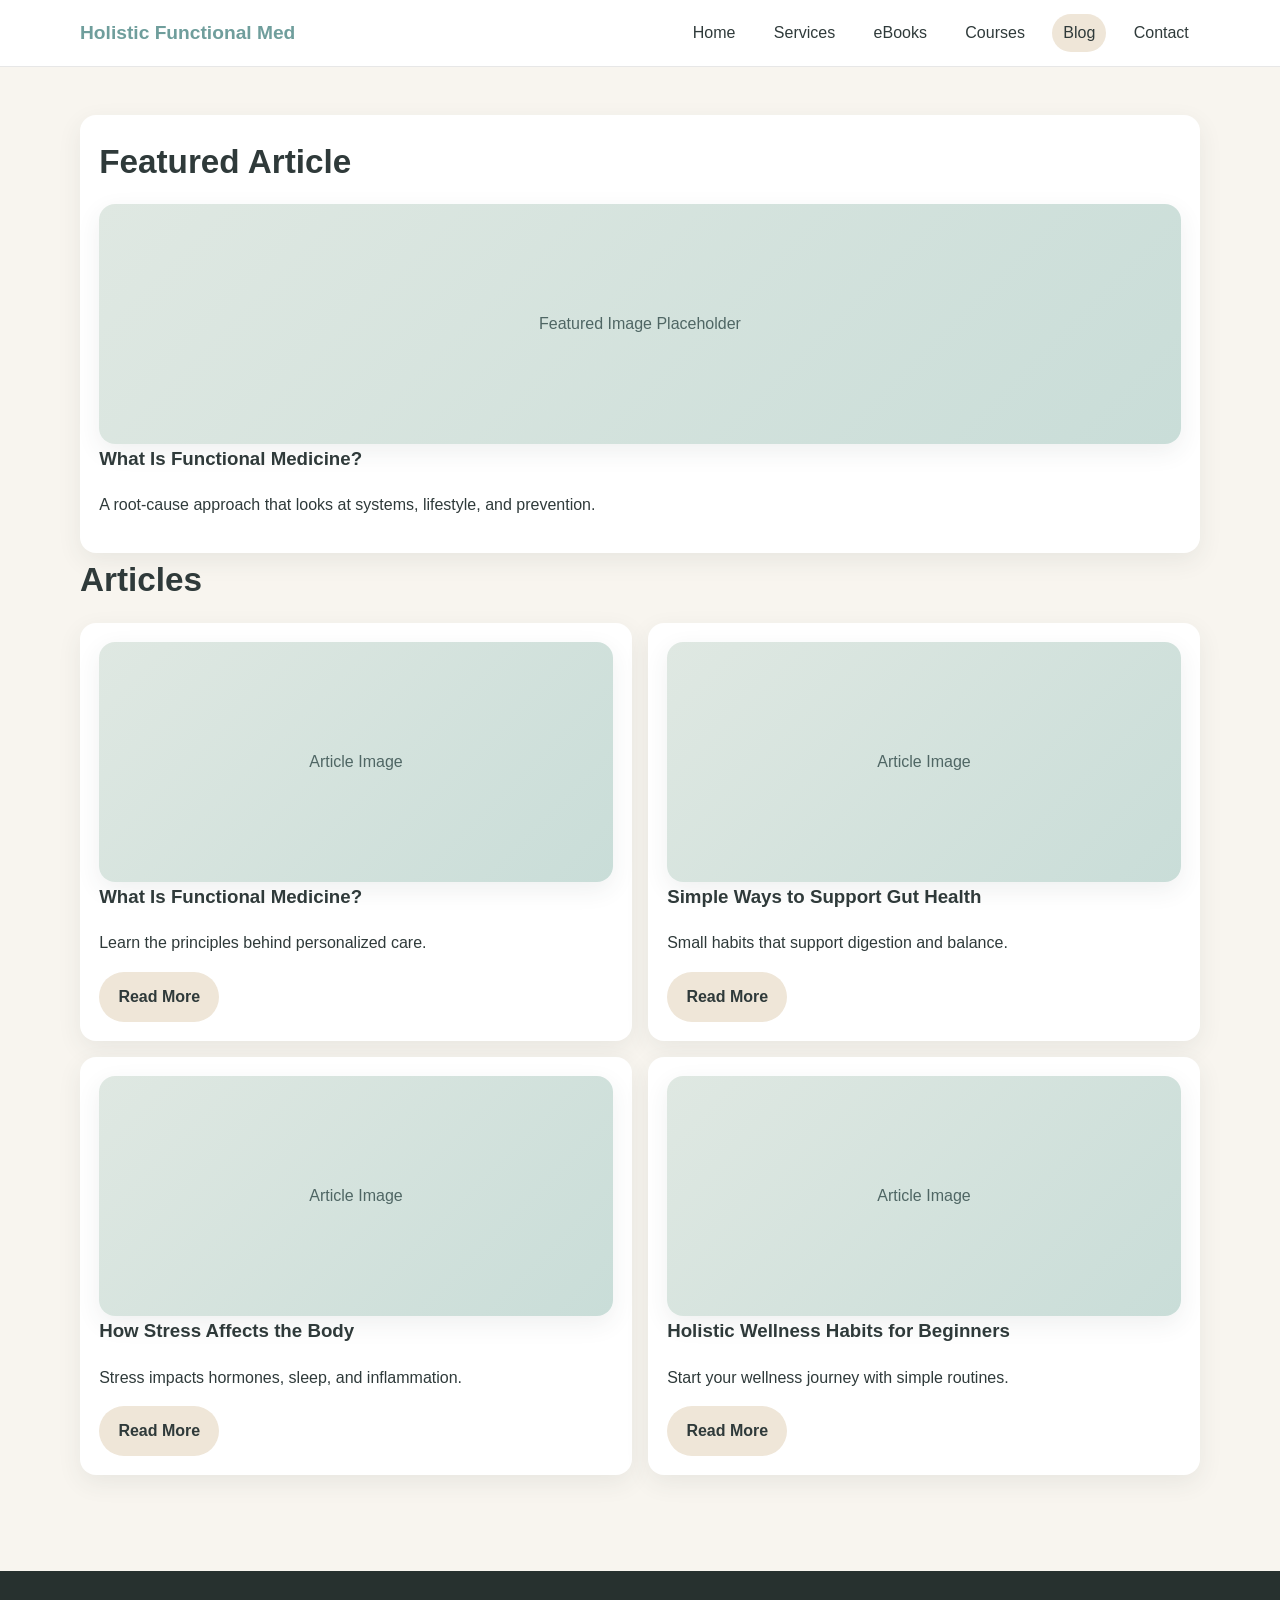
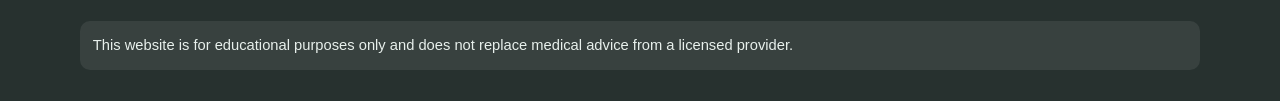
==== blog.html @ a1edeaaf "Build responsive wellness site with PHP auth, tracking, and database scaffolding" ====
<!doctype html><html lang='en'><head><meta charset='UTF-8'><meta name='viewport' content='width=device-width, initial-scale=1.0'><title>Blog | Holistic Functional Med</title><link rel='stylesheet' href='styles.css'></head><body><header class='site-header'><div class='container header-inner'><a class='brand' href='index.html'>Holistic Functional Med</a><button class='nav-toggle'>☰</button><nav class='nav-menu'><a href='index.html'>Home</a><a href='services.html'>Services</a><a href='ebooks.html'>eBooks</a><a href='courses.html'>Courses</a><a class='active' href='blog.html'>Blog</a><a href='services.html#contact'>Contact</a></nav></div></header><main class='section'><div class='container'><section class='card'><h2>Featured Article</h2><div class='placeholder'><!-- Add featured blog image --><p>Featured Image Placeholder</p></div><h3>What Is Functional Medicine?</h3><p>A root-cause approach that looks at systems, lifestyle, and prevention.</p></section><h2>Articles</h2><div class='grid grid-2'><article class='card'><div class='placeholder'><p>Article Image</p></div><h3>What Is Functional Medicine?</h3><p>Learn the principles behind personalized care.</p><a class='btn btn-secondary' href='#'>Read More</a></article><article class='card'><div class='placeholder'><p>Article Image</p></div><h3>Simple Ways to Support Gut Health</h3><p>Small habits that support digestion and balance.</p><a class='btn btn-secondary' href='#'>Read More</a></article><article class='card'><div class='placeholder'><p>Article Image</p></div><h3>How Stress Affects the Body</h3><p>Stress impacts hormones, sleep, and inflammation.</p><a class='btn btn-secondary' href='#'>Read More</a></article><article class='card'><div class='placeholder'><p>Article Image</p></div><h3>Holistic Wellness Habits for Beginners</h3><p>Start your wellness journey with simple routines.</p><a class='btn btn-secondary' href='#'>Read More</a></article></div></div></main><footer class='site-footer'><div class='container'><p class='disclaimer'>This website is for educational purposes only and does not replace medical advice from a licensed provider.</p></div></footer><script src='script.js'></script></body></html>
---- styles.css ----
:root {
  --sage: #9db5a3;
  --cream: #f8f5ef;
  --beige: #efe6d8;
  --teal: #6f9e9c;
  --charcoal: #2f3a3a;
  --white: #ffffff;
  --shadow: 0 8px 24px rgba(47, 58, 58, 0.08);
  --radius: 16px;
}

* { box-sizing: border-box; }
body {
  margin: 0;
  font-family: "Segoe UI", Tahoma, Geneva, Verdana, sans-serif;
  background: var(--cream);
  color: var(--charcoal);
  line-height: 1.6;
}
img { max-width: 100%; display: block; }
a { color: inherit; text-decoration: none; }
.container { width: min(1120px, 92%); margin: 0 auto; }

.site-header {
  background: var(--white);
  border-bottom: 1px solid #e7e7e7;
  position: sticky;
  top: 0;
  z-index: 1000;
}
.header-inner { display: flex; align-items: center; justify-content: space-between; padding: 14px 0; }
.brand { font-weight: 700; color: var(--teal); font-size: 1.2rem; }
.nav-toggle { display: none; background: transparent; border: 0; font-size: 1.6rem; }
.nav-menu { display: flex; gap: 1rem; align-items: center; }
.nav-menu a { padding: .4rem .7rem; border-radius: 999px; }
.nav-menu a:hover, .nav-menu a.active { background: var(--beige); }

.hero { padding: 4.5rem 0 3rem; }
.hero-grid { display: grid; grid-template-columns: 1.2fr 1fr; gap: 2rem; align-items: center; }
.hero h1 { font-size: clamp(1.9rem, 3vw, 3rem); line-height: 1.15; margin-bottom: 1rem; }
.hero p { margin-bottom: 1.2rem; }
.btns { display: flex; flex-wrap: wrap; gap: .8rem; }
.btn {
  border: 0;
  border-radius: 999px;
  padding: .75rem 1.2rem;
  font-weight: 600;
  cursor: pointer;
  display: inline-block;
}
.btn-primary { background: var(--teal); color: var(--white); }
.btn-secondary { background: var(--beige); }

.placeholder {
  min-height: 240px;
  border-radius: var(--radius);
  background: linear-gradient(135deg, #dfe8e2, #c9ddd8);
  box-shadow: var(--shadow);
  display: grid;
  place-items: center;
  color: #4f6664;
  text-align: center;
  padding: 1rem;
}

.section { padding: 3rem 0; }
.section h2 { margin-top: 0; margin-bottom: 1rem; font-size: clamp(1.5rem, 2.6vw, 2.2rem); }
.section-alt { background: var(--white); }
.grid { display: grid; gap: 1rem; }
.grid-3 { grid-template-columns: repeat(3, 1fr); }
.grid-2 { grid-template-columns: repeat(2, 1fr); }
.card {
  background: var(--white);
  border-radius: var(--radius);
  box-shadow: var(--shadow);
  padding: 1.2rem;
}
.card h3 { margin-top: 0; }
.small { color: #5f6e6d; font-size: .95rem; }

form { display: grid; gap: .9rem; }
label { font-weight: 600; font-size: .95rem; }
input, select, textarea {
  width: 100%;
  margin-top: .35rem;
  border: 1px solid #d5d8d8;
  border-radius: 12px;
  padding: .7rem;
  font: inherit;
  background: #fff;
}
textarea { min-height: 120px; resize: vertical; }

.site-footer {
  margin-top: 3rem;
  background: #27312f;
  color: #e8f0ec;
  padding: 2.2rem 0 1rem;
}
.footer-grid { display: grid; gap: 1.1rem; grid-template-columns: 2fr 1fr 1.3fr; }
.footer-grid h4 { margin: 0 0 .5rem; }
.footer-links a { display: block; margin-bottom: .35rem; color: #d6e7e0; }
.disclaimer { font-size: .92rem; background: rgba(255,255,255,.08); padding: .8rem; border-radius: 10px; }
.footer-bottom { border-top: 1px solid rgba(255,255,255,.2); margin-top: 1rem; padding-top: .8rem; font-size: .9rem; }

.cookie-banner {
  position: fixed;
  bottom: 1rem;
  left: 50%;
  transform: translateX(-50%);
  width: min(860px, 94%);
  background: #fff;
  border-radius: 14px;
  box-shadow: var(--shadow);
  padding: 1rem;
  z-index: 2000;
  display: none;
}
.cookie-actions { display: flex; flex-wrap: wrap; gap: .6rem; margin-top: .7rem; }

@media (max-width: 900px) {
  .hero-grid, .grid-3, .grid-2, .footer-grid { grid-template-columns: 1fr; }
}
@media (max-width: 760px) {
  .nav-toggle { display: block; }
  .nav-menu {
    display: none;
    position: absolute;
    left: 0;
    right: 0;
    top: 64px;
    background: #fff;
    padding: 1rem;
    flex-direction: column;
    border-bottom: 1px solid #ececec;
  }
  .nav-menu.open { display: flex; }
}
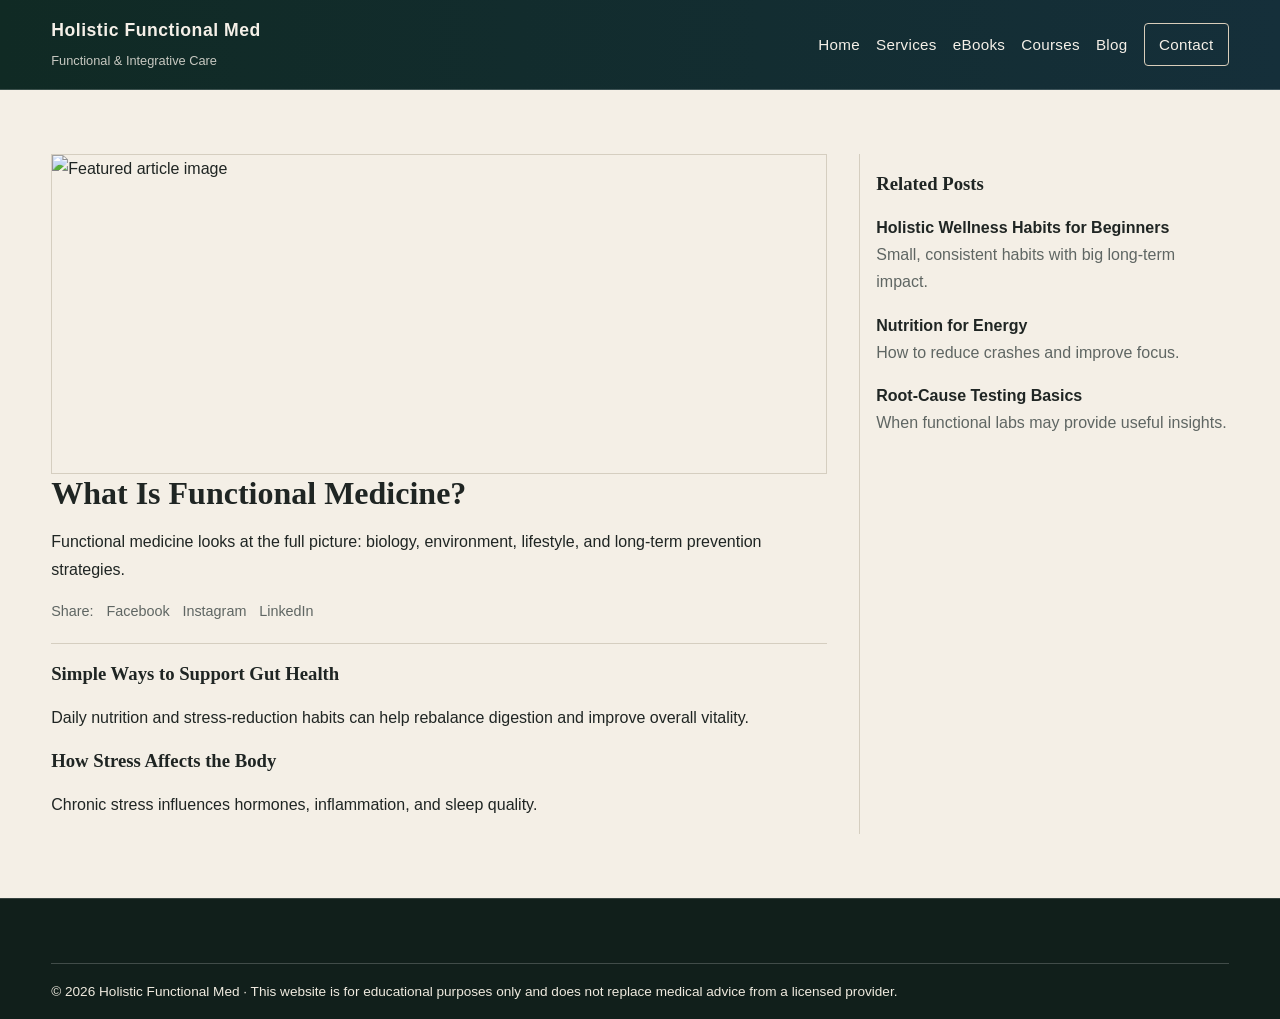
==== commit 29f9bfbc: "Redesign frontend to luxury clinic style while preserving PHP backend" ====
--- a/blog.html
+++ b/blog.html
@@ -1 +1 @@
-<!doctype html><html lang='en'><head><meta charset='UTF-8'><meta name='viewport' content='width=device-width, initial-scale=1.0'><title>Blog | Holistic Functional Med</title><link rel='stylesheet' href='styles.css'></head><body><header class='site-header'><div class='container header-inner'><a class='brand' href='index.html'>Holistic Functional Med</a><button class='nav-toggle'>☰</button><nav class='nav-menu'><a href='index.html'>Home</a><a href='services.html'>Services</a><a href='ebooks.html'>eBooks</a><a href='courses.html'>Courses</a><a class='active' href='blog.html'>Blog</a><a href='services.html#contact'>Contact</a></nav></div></header><main class='section'><div class='container'><section class='card'><h2>Featured Article</h2><div class='placeholder'><!-- Add featured blog image --><p>Featured Image Placeholder</p></div><h3>What Is Functional Medicine?</h3><p>A root-cause approach that looks at systems, lifestyle, and prevention.</p></section><h2>Articles</h2><div class='grid grid-2'><article class='card'><div class='placeholder'><p>Article Image</p></div><h3>What Is Functional Medicine?</h3><p>Learn the principles behind personalized care.</p><a class='btn btn-secondary' href='#'>Read More</a></article><article class='card'><div class='placeholder'><p>Article Image</p></div><h3>Simple Ways to Support Gut Health</h3><p>Small habits that support digestion and balance.</p><a class='btn btn-secondary' href='#'>Read More</a></article><article class='card'><div class='placeholder'><p>Article Image</p></div><h3>How Stress Affects the Body</h3><p>Stress impacts hormones, sleep, and inflammation.</p><a class='btn btn-secondary' href='#'>Read More</a></article><article class='card'><div class='placeholder'><p>Article Image</p></div><h3>Holistic Wellness Habits for Beginners</h3><p>Start your wellness journey with simple routines.</p><a class='btn btn-secondary' href='#'>Read More</a></article></div></div></main><footer class='site-footer'><div class='container'><p class='disclaimer'>This website is for educational purposes only and does not replace medical advice from a licensed provider.</p></div></footer><script src='script.js'></script></body></html>
+<!doctype html><html lang='en'><head><meta charset='UTF-8'><meta name='viewport' content='width=device-width, initial-scale=1.0'><title>Blog | Holistic Functional Med</title><link rel='stylesheet' href='styles.css'></head><body><header class='site-header'><div class='container header-inner'><div class='logo-area'><strong>Holistic Functional Med</strong><span>Functional & Integrative Care</span></div><button class='nav-toggle'>☰</button><nav class='nav-menu'><a href='index.html'>Home</a><a href='services.html'>Services</a><a href='ebooks.html'>eBooks</a><a href='courses.html'>Courses</a><a href='blog.html'>Blog</a><a class='contact-btn' href='services.html#contact'>Contact</a></nav></div></header><main class='section'><div class='container editorial'><article class='article-main'><img src='/assets/images/blog-feature.jpg' alt='Featured article image'><h1 class='section-title'>What Is Functional Medicine?</h1><p>Functional medicine looks at the full picture: biology, environment, lifestyle, and long-term prevention strategies.</p><div class='socials'><span>Share:</span><span>Facebook</span><span>Instagram</span><span>LinkedIn</span></div><div class='thin-divider'></div><h3>Simple Ways to Support Gut Health</h3><p>Daily nutrition and stress-reduction habits can help rebalance digestion and improve overall vitality.</p><h3>How Stress Affects the Body</h3><p>Chronic stress influences hormones, inflammation, and sleep quality.</p></article><aside class='sidebar'><h3>Related Posts</h3><p><strong>Holistic Wellness Habits for Beginners</strong><br><span class='muted'>Small, consistent habits with big long-term impact.</span></p><p><strong>Nutrition for Energy</strong><br><span class='muted'>How to reduce crashes and improve focus.</span></p><p><strong>Root-Cause Testing Basics</strong><br><span class='muted'>When functional labs may provide useful insights.</span></p></aside></div></main><footer class='site-footer'><div class='container footer-bottom'>© 2026 Holistic Functional Med · This website is for educational purposes only and does not replace medical advice from a licensed provider.</div></footer><script src='script.js'></script></body></html>
--- a/styles.css
+++ b/styles.css
@@ -1,138 +1,83 @@
 :root {
-  --sage: #9db5a3;
-  --cream: #f8f5ef;
-  --beige: #efe6d8;
-  --teal: #6f9e9c;
-  --charcoal: #2f3a3a;
-  --white: #ffffff;
-  --shadow: 0 8px 24px rgba(47, 58, 58, 0.08);
-  --radius: 16px;
+  --color-deep: #102a24;
+  --color-deep-alt: #152f3a;
+  --color-cream: #f4efe6;
+  --color-beige: #e7dece;
+  --color-text: #1f2523;
+  --color-muted: #5f6663;
+  --color-border: #d5cec0;
+  --color-light: #fff;
+  --heading-font: 'Playfair Display', Georgia, 'Times New Roman', serif;
+  --body-font: 'Inter', 'Segoe UI', Arial, sans-serif;
+  --radius: 4px;
 }
+*{box-sizing:border-box}
+body{margin:0;font-family:var(--body-font);color:var(--color-text);background:var(--color-cream);line-height:1.7}
+h1,h2,h3{font-family:var(--heading-font);line-height:1.2}
+a{text-decoration:none;color:inherit}
+img{max-width:100%;display:block}
+.container{width:min(1180px,92%);margin:0 auto}
+.section{padding:4rem 0}
+.section-title{font-size:2rem;margin:0 0 1rem}
+.muted{color:var(--color-muted)}
 
-* { box-sizing: border-box; }
-body {
-  margin: 0;
-  font-family: "Segoe UI", Tahoma, Geneva, Verdana, sans-serif;
-  background: var(--cream);
-  color: var(--charcoal);
-  line-height: 1.6;
+.site-header{background:linear-gradient(90deg,var(--color-deep),var(--color-deep-alt));color:#f5f0e8;border-bottom:1px solid rgba(255,255,255,.18);position:sticky;top:0;z-index:1000}
+.header-inner{display:flex;justify-content:space-between;align-items:center;padding:1rem 0}
+.logo-area strong{display:block;font-size:1.1rem;letter-spacing:.03em}
+.logo-area span{font-size:.8rem;opacity:.8}
+.nav-toggle{display:none;background:none;border:1px solid rgba(255,255,255,.4);color:#fff;padding:.25rem .5rem;border-radius:2px}
+.nav-menu{display:flex;align-items:center;gap:1rem}
+.nav-menu a{font-size:.95rem;letter-spacing:.02em}
+.contact-btn{border:1px solid #d9cebb;padding:.5rem .9rem;border-radius:var(--radius)}
+
+.hero{min-height:78vh;background:url('/assets/images/hero.jpg') center/cover no-repeat;position:relative;display:grid;place-items:center;text-align:center}
+/* Replace /assets/images/hero.jpg with your clinic hero image later. */
+.hero::before{content:"";position:absolute;inset:0;background:rgba(10,20,18,.55)}
+.hero-content{position:relative;color:#fff;padding:2rem}
+.hero h1{font-size:clamp(2rem,5vw,4rem);margin:.3rem 0}
+.hero p{font-size:clamp(1.1rem,2vw,1.5rem);margin:0 0 1.4rem}
+.btn{display:inline-block;padding:.75rem 1.2rem;border:1px solid transparent;border-radius:var(--radius);font-weight:600}
+.btn-primary{background:#d8c7a5;color:#1d2321}
+.btn-outline{border-color:#b8ab93;color:#f6f2ea}
+
+.thin-divider{height:1px;background:var(--color-border);margin:1.2rem 0}
+.grid-3{display:grid;grid-template-columns:repeat(3,1fr);gap:1.25rem}
+.grid-2{display:grid;grid-template-columns:repeat(2,1fr);gap:1.5rem}
+.center{text-align:center}
+
+.card{background:#fff;border:1px solid var(--color-border);border-radius:var(--radius)}
+.card-body{padding:1.1rem}
+.card-image{height:190px;background:#d9d2c5 center/cover no-repeat;border-bottom:1px solid var(--color-border)}
+.service-actions{display:flex;justify-content:space-between;align-items:center;margin-top:1rem}
+.link{color:#1d3f34;font-weight:600}
+
+.about-wrap{display:grid;grid-template-columns:1fr 1.1fr;gap:2rem;align-items:center}
+.about-image{min-height:340px;background:url('/assets/images/about.jpg') center/cover no-repeat;border:1px solid var(--color-border)}
+/* Replace /assets/images/about.jpg with your own practice image later. */
+
+.editorial{display:grid;grid-template-columns:2.1fr 1fr;gap:2rem}
+.article-main img{height:320px;object-fit:cover;width:100%;border:1px solid var(--color-border)}
+.sidebar{border-left:1px solid var(--color-border);padding-left:1rem}
+.socials{display:flex;gap:.8rem;font-size:.9rem;color:var(--color-muted)}
+
+.site-footer{background:#111f1b;color:#efeadf;padding:3rem 0 1rem;border-top:1px solid rgba(255,255,255,.16)}
+.footer-grid{display:grid;grid-template-columns:1.3fr 1fr 1fr 1.2fr;gap:1.4rem}
+.site-footer h4{font-family:var(--body-font);letter-spacing:.08em;font-size:.84rem;text-transform:uppercase;margin:0 0 .8rem}
+.site-footer p,.site-footer li{font-size:.93rem;color:#d7d2c7}
+.site-footer ul{list-style:none;padding:0;margin:0}
+.site-footer li{margin-bottom:.45rem}
+.newsletter input{margin:.4rem 0;padding:.7rem;border:1px solid #47524e;background:#faf7f2;border-radius:2px;width:100%}
+.footer-bottom{margin-top:1rem;padding-top:1rem;border-top:1px solid rgba(255,255,255,.2);font-size:.85rem}
+
+.cookie-banner{position:fixed;bottom:1rem;left:50%;transform:translateX(-50%);width:min(900px,95%);background:#fff;border:1px solid var(--color-border);padding:1rem;display:none;z-index:1200}
+.cookie-actions{display:flex;gap:.6rem;flex-wrap:wrap}
+
+@media (max-width:900px){
+  .grid-3,.grid-2,.about-wrap,.editorial,.footer-grid{grid-template-columns:1fr}
+  .sidebar{border-left:0;border-top:1px solid var(--color-border);padding-left:0;padding-top:1rem}
 }
-img { max-width: 100%; display: block; }
-a { color: inherit; text-decoration: none; }
-.container { width: min(1120px, 92%); margin: 0 auto; }
-
-.site-header {
-  background: var(--white);
-  border-bottom: 1px solid #e7e7e7;
-  position: sticky;
-  top: 0;
-  z-index: 1000;
+@media (max-width:760px){
+  .nav-toggle{display:block}
+  .nav-menu{display:none;position:absolute;top:68px;left:0;right:0;background:var(--color-deep);padding:1rem;flex-direction:column;align-items:flex-start;border-top:1px solid rgba(255,255,255,.15)}
+  .nav-menu.open{display:flex}
 }
-.header-inner { display: flex; align-items: center; justify-content: space-between; padding: 14px 0; }
-.brand { font-weight: 700; color: var(--teal); font-size: 1.2rem; }
-.nav-toggle { display: none; background: transparent; border: 0; font-size: 1.6rem; }
-.nav-menu { display: flex; gap: 1rem; align-items: center; }
-.nav-menu a { padding: .4rem .7rem; border-radius: 999px; }
-.nav-menu a:hover, .nav-menu a.active { background: var(--beige); }
-
-.hero { padding: 4.5rem 0 3rem; }
-.hero-grid { display: grid; grid-template-columns: 1.2fr 1fr; gap: 2rem; align-items: center; }
-.hero h1 { font-size: clamp(1.9rem, 3vw, 3rem); line-height: 1.15; margin-bottom: 1rem; }
-.hero p { margin-bottom: 1.2rem; }
-.btns { display: flex; flex-wrap: wrap; gap: .8rem; }
-.btn {
-  border: 0;
-  border-radius: 999px;
-  padding: .75rem 1.2rem;
-  font-weight: 600;
-  cursor: pointer;
-  display: inline-block;
-}
-.btn-primary { background: var(--teal); color: var(--white); }
-.btn-secondary { background: var(--beige); }
-
-.placeholder {
-  min-height: 240px;
-  border-radius: var(--radius);
-  background: linear-gradient(135deg, #dfe8e2, #c9ddd8);
-  box-shadow: var(--shadow);
-  display: grid;
-  place-items: center;
-  color: #4f6664;
-  text-align: center;
-  padding: 1rem;
-}
-
-.section { padding: 3rem 0; }
-.section h2 { margin-top: 0; margin-bottom: 1rem; font-size: clamp(1.5rem, 2.6vw, 2.2rem); }
-.section-alt { background: var(--white); }
-.grid { display: grid; gap: 1rem; }
-.grid-3 { grid-template-columns: repeat(3, 1fr); }
-.grid-2 { grid-template-columns: repeat(2, 1fr); }
-.card {
-  background: var(--white);
-  border-radius: var(--radius);
-  box-shadow: var(--shadow);
-  padding: 1.2rem;
-}
-.card h3 { margin-top: 0; }
-.small { color: #5f6e6d; font-size: .95rem; }
-
-form { display: grid; gap: .9rem; }
-label { font-weight: 600; font-size: .95rem; }
-input, select, textarea {
-  width: 100%;
-  margin-top: .35rem;
-  border: 1px solid #d5d8d8;
-  border-radius: 12px;
-  padding: .7rem;
-  font: inherit;
-  background: #fff;
-}
-textarea { min-height: 120px; resize: vertical; }
-
-.site-footer {
-  margin-top: 3rem;
-  background: #27312f;
-  color: #e8f0ec;
-  padding: 2.2rem 0 1rem;
-}
-.footer-grid { display: grid; gap: 1.1rem; grid-template-columns: 2fr 1fr 1.3fr; }
-.footer-grid h4 { margin: 0 0 .5rem; }
-.footer-links a { display: block; margin-bottom: .35rem; color: #d6e7e0; }
-.disclaimer { font-size: .92rem; background: rgba(255,255,255,.08); padding: .8rem; border-radius: 10px; }
-.footer-bottom { border-top: 1px solid rgba(255,255,255,.2); margin-top: 1rem; padding-top: .8rem; font-size: .9rem; }
-
-.cookie-banner {
-  position: fixed;
-  bottom: 1rem;
-  left: 50%;
-  transform: translateX(-50%);
-  width: min(860px, 94%);
-  background: #fff;
-  border-radius: 14px;
-  box-shadow: var(--shadow);
-  padding: 1rem;
-  z-index: 2000;
-  display: none;
-}
-.cookie-actions { display: flex; flex-wrap: wrap; gap: .6rem; margin-top: .7rem; }
-
-@media (max-width: 900px) {
-  .hero-grid, .grid-3, .grid-2, .footer-grid { grid-template-columns: 1fr; }
-}
-@media (max-width: 760px) {
-  .nav-toggle { display: block; }
-  .nav-menu {
-    display: none;
-    position: absolute;
-    left: 0;
-    right: 0;
-    top: 64px;
-    background: #fff;
-    padding: 1rem;
-    flex-direction: column;
-    border-bottom: 1px solid #ececec;
-  }
-  .nav-menu.open { display: flex; }
-}
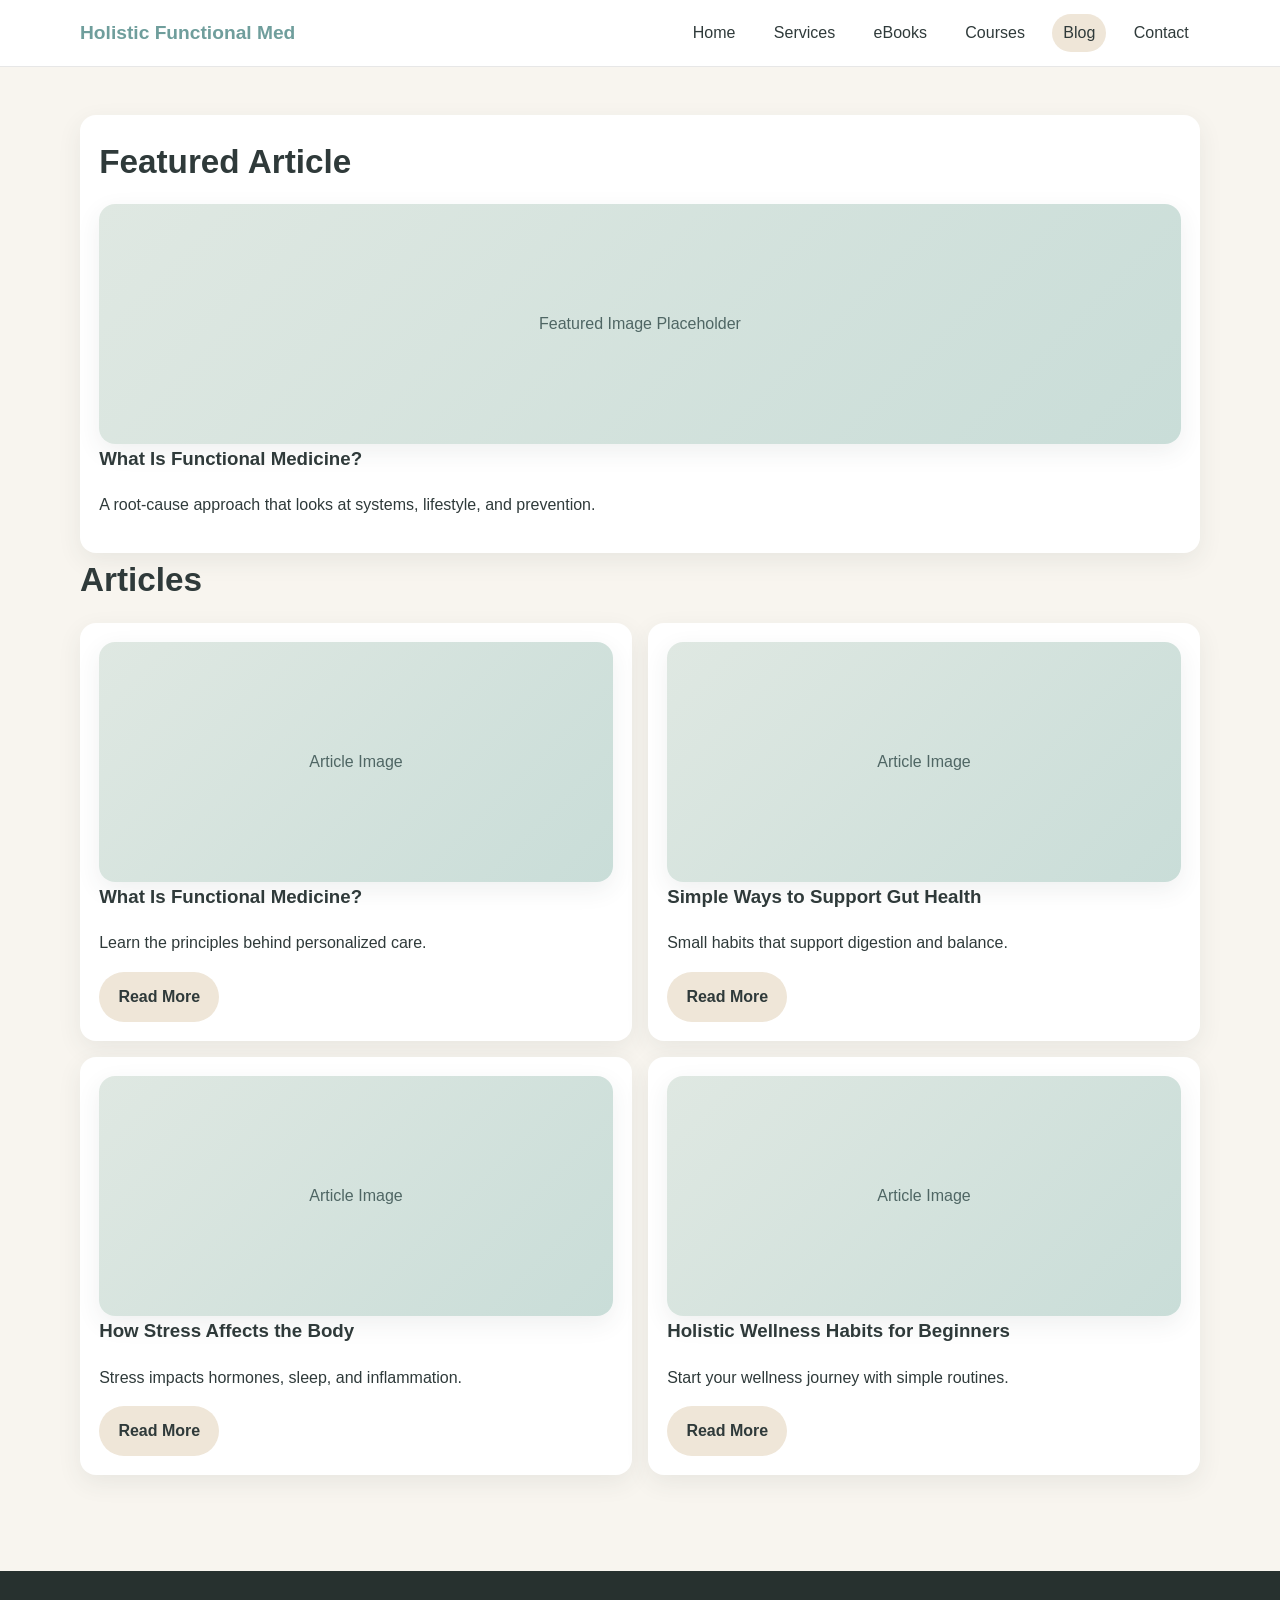
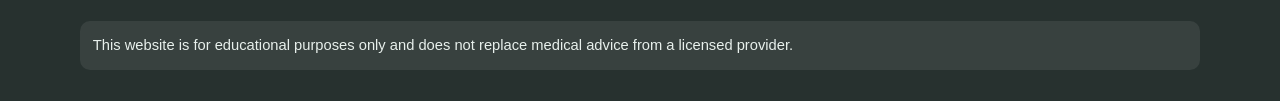
==== commit b215a268: "Merge branch 'main' into codex/build-secure-holistic-medicine-website-r0qch4" ====
--- a/blog.html
+++ b/blog.html
@@ -1 +1 @@
-<!doctype html><html lang='en'><head><meta charset='UTF-8'><meta name='viewport' content='width=device-width, initial-scale=1.0'><title>Blog | Holistic Functional Med</title><link rel='stylesheet' href='styles.css'></head><body><header class='site-header'><div class='container header-inner'><div class='logo-area'><strong>Holistic Functional Med</strong><span>Functional & Integrative Care</span></div><button class='nav-toggle'>☰</button><nav class='nav-menu'><a href='index.html'>Home</a><a href='services.html'>Services</a><a href='ebooks.html'>eBooks</a><a href='courses.html'>Courses</a><a href='blog.html'>Blog</a><a class='contact-btn' href='services.html#contact'>Contact</a></nav></div></header><main class='section'><div class='container editorial'><article class='article-main'><img src='/assets/images/blog-feature.jpg' alt='Featured article image'><h1 class='section-title'>What Is Functional Medicine?</h1><p>Functional medicine looks at the full picture: biology, environment, lifestyle, and long-term prevention strategies.</p><div class='socials'><span>Share:</span><span>Facebook</span><span>Instagram</span><span>LinkedIn</span></div><div class='thin-divider'></div><h3>Simple Ways to Support Gut Health</h3><p>Daily nutrition and stress-reduction habits can help rebalance digestion and improve overall vitality.</p><h3>How Stress Affects the Body</h3><p>Chronic stress influences hormones, inflammation, and sleep quality.</p></article><aside class='sidebar'><h3>Related Posts</h3><p><strong>Holistic Wellness Habits for Beginners</strong><br><span class='muted'>Small, consistent habits with big long-term impact.</span></p><p><strong>Nutrition for Energy</strong><br><span class='muted'>How to reduce crashes and improve focus.</span></p><p><strong>Root-Cause Testing Basics</strong><br><span class='muted'>When functional labs may provide useful insights.</span></p></aside></div></main><footer class='site-footer'><div class='container footer-bottom'>© 2026 Holistic Functional Med · This website is for educational purposes only and does not replace medical advice from a licensed provider.</div></footer><script src='script.js'></script></body></html>
+<!doctype html><html lang='en'><head><meta charset='UTF-8'><meta name='viewport' content='width=device-width, initial-scale=1.0'><title>Blog | Holistic Functional Med</title><link rel='stylesheet' href='styles.css'></head><body><header class='site-header'><div class='container header-inner'><a class='brand' href='index.html'>Holistic Functional Med</a><button class='nav-toggle'>☰</button><nav class='nav-menu'><a href='index.html'>Home</a><a href='services.html'>Services</a><a href='ebooks.html'>eBooks</a><a href='courses.html'>Courses</a><a class='active' href='blog.html'>Blog</a><a href='services.html#contact'>Contact</a></nav></div></header><main class='section'><div class='container'><section class='card'><h2>Featured Article</h2><div class='placeholder'><!-- Add featured blog image --><p>Featured Image Placeholder</p></div><h3>What Is Functional Medicine?</h3><p>A root-cause approach that looks at systems, lifestyle, and prevention.</p></section><h2>Articles</h2><div class='grid grid-2'><article class='card'><div class='placeholder'><p>Article Image</p></div><h3>What Is Functional Medicine?</h3><p>Learn the principles behind personalized care.</p><a class='btn btn-secondary' href='#'>Read More</a></article><article class='card'><div class='placeholder'><p>Article Image</p></div><h3>Simple Ways to Support Gut Health</h3><p>Small habits that support digestion and balance.</p><a class='btn btn-secondary' href='#'>Read More</a></article><article class='card'><div class='placeholder'><p>Article Image</p></div><h3>How Stress Affects the Body</h3><p>Stress impacts hormones, sleep, and inflammation.</p><a class='btn btn-secondary' href='#'>Read More</a></article><article class='card'><div class='placeholder'><p>Article Image</p></div><h3>Holistic Wellness Habits for Beginners</h3><p>Start your wellness journey with simple routines.</p><a class='btn btn-secondary' href='#'>Read More</a></article></div></div></main><footer class='site-footer'><div class='container'><p class='disclaimer'>This website is for educational purposes only and does not replace medical advice from a licensed provider.</p></div></footer><script src='script.js'></script></body></html>
--- a/styles.css
+++ b/styles.css
@@ -1,83 +1,138 @@
 :root {
-  --color-deep: #102a24;
-  --color-deep-alt: #152f3a;
-  --color-cream: #f4efe6;
-  --color-beige: #e7dece;
-  --color-text: #1f2523;
-  --color-muted: #5f6663;
-  --color-border: #d5cec0;
-  --color-light: #fff;
-  --heading-font: 'Playfair Display', Georgia, 'Times New Roman', serif;
-  --body-font: 'Inter', 'Segoe UI', Arial, sans-serif;
-  --radius: 4px;
+  --sage: #9db5a3;
+  --cream: #f8f5ef;
+  --beige: #efe6d8;
+  --teal: #6f9e9c;
+  --charcoal: #2f3a3a;
+  --white: #ffffff;
+  --shadow: 0 8px 24px rgba(47, 58, 58, 0.08);
+  --radius: 16px;
 }
-*{box-sizing:border-box}
-body{margin:0;font-family:var(--body-font);color:var(--color-text);background:var(--color-cream);line-height:1.7}
-h1,h2,h3{font-family:var(--heading-font);line-height:1.2}
-a{text-decoration:none;color:inherit}
-img{max-width:100%;display:block}
-.container{width:min(1180px,92%);margin:0 auto}
-.section{padding:4rem 0}
-.section-title{font-size:2rem;margin:0 0 1rem}
-.muted{color:var(--color-muted)}
 
-.site-header{background:linear-gradient(90deg,var(--color-deep),var(--color-deep-alt));color:#f5f0e8;border-bottom:1px solid rgba(255,255,255,.18);position:sticky;top:0;z-index:1000}
-.header-inner{display:flex;justify-content:space-between;align-items:center;padding:1rem 0}
-.logo-area strong{display:block;font-size:1.1rem;letter-spacing:.03em}
-.logo-area span{font-size:.8rem;opacity:.8}
-.nav-toggle{display:none;background:none;border:1px solid rgba(255,255,255,.4);color:#fff;padding:.25rem .5rem;border-radius:2px}
-.nav-menu{display:flex;align-items:center;gap:1rem}
-.nav-menu a{font-size:.95rem;letter-spacing:.02em}
-.contact-btn{border:1px solid #d9cebb;padding:.5rem .9rem;border-radius:var(--radius)}
+* { box-sizing: border-box; }
+body {
+  margin: 0;
+  font-family: "Segoe UI", Tahoma, Geneva, Verdana, sans-serif;
+  background: var(--cream);
+  color: var(--charcoal);
+  line-height: 1.6;
+}
+img { max-width: 100%; display: block; }
+a { color: inherit; text-decoration: none; }
+.container { width: min(1120px, 92%); margin: 0 auto; }
 
-.hero{min-height:78vh;background:url('/assets/images/hero.jpg') center/cover no-repeat;position:relative;display:grid;place-items:center;text-align:center}
-/* Replace /assets/images/hero.jpg with your clinic hero image later. */
-.hero::before{content:"";position:absolute;inset:0;background:rgba(10,20,18,.55)}
-.hero-content{position:relative;color:#fff;padding:2rem}
-.hero h1{font-size:clamp(2rem,5vw,4rem);margin:.3rem 0}
-.hero p{font-size:clamp(1.1rem,2vw,1.5rem);margin:0 0 1.4rem}
-.btn{display:inline-block;padding:.75rem 1.2rem;border:1px solid transparent;border-radius:var(--radius);font-weight:600}
-.btn-primary{background:#d8c7a5;color:#1d2321}
-.btn-outline{border-color:#b8ab93;color:#f6f2ea}
+.site-header {
+  background: var(--white);
+  border-bottom: 1px solid #e7e7e7;
+  position: sticky;
+  top: 0;
+  z-index: 1000;
+}
+.header-inner { display: flex; align-items: center; justify-content: space-between; padding: 14px 0; }
+.brand { font-weight: 700; color: var(--teal); font-size: 1.2rem; }
+.nav-toggle { display: none; background: transparent; border: 0; font-size: 1.6rem; }
+.nav-menu { display: flex; gap: 1rem; align-items: center; }
+.nav-menu a { padding: .4rem .7rem; border-radius: 999px; }
+.nav-menu a:hover, .nav-menu a.active { background: var(--beige); }
 
-.thin-divider{height:1px;background:var(--color-border);margin:1.2rem 0}
-.grid-3{display:grid;grid-template-columns:repeat(3,1fr);gap:1.25rem}
-.grid-2{display:grid;grid-template-columns:repeat(2,1fr);gap:1.5rem}
-.center{text-align:center}
+.hero { padding: 4.5rem 0 3rem; }
+.hero-grid { display: grid; grid-template-columns: 1.2fr 1fr; gap: 2rem; align-items: center; }
+.hero h1 { font-size: clamp(1.9rem, 3vw, 3rem); line-height: 1.15; margin-bottom: 1rem; }
+.hero p { margin-bottom: 1.2rem; }
+.btns { display: flex; flex-wrap: wrap; gap: .8rem; }
+.btn {
+  border: 0;
+  border-radius: 999px;
+  padding: .75rem 1.2rem;
+  font-weight: 600;
+  cursor: pointer;
+  display: inline-block;
+}
+.btn-primary { background: var(--teal); color: var(--white); }
+.btn-secondary { background: var(--beige); }
 
-.card{background:#fff;border:1px solid var(--color-border);border-radius:var(--radius)}
-.card-body{padding:1.1rem}
-.card-image{height:190px;background:#d9d2c5 center/cover no-repeat;border-bottom:1px solid var(--color-border)}
-.service-actions{display:flex;justify-content:space-between;align-items:center;margin-top:1rem}
-.link{color:#1d3f34;font-weight:600}
+.placeholder {
+  min-height: 240px;
+  border-radius: var(--radius);
+  background: linear-gradient(135deg, #dfe8e2, #c9ddd8);
+  box-shadow: var(--shadow);
+  display: grid;
+  place-items: center;
+  color: #4f6664;
+  text-align: center;
+  padding: 1rem;
+}
 
-.about-wrap{display:grid;grid-template-columns:1fr 1.1fr;gap:2rem;align-items:center}
-.about-image{min-height:340px;background:url('/assets/images/about.jpg') center/cover no-repeat;border:1px solid var(--color-border)}
-/* Replace /assets/images/about.jpg with your own practice image later. */
+.section { padding: 3rem 0; }
+.section h2 { margin-top: 0; margin-bottom: 1rem; font-size: clamp(1.5rem, 2.6vw, 2.2rem); }
+.section-alt { background: var(--white); }
+.grid { display: grid; gap: 1rem; }
+.grid-3 { grid-template-columns: repeat(3, 1fr); }
+.grid-2 { grid-template-columns: repeat(2, 1fr); }
+.card {
+  background: var(--white);
+  border-radius: var(--radius);
+  box-shadow: var(--shadow);
+  padding: 1.2rem;
+}
+.card h3 { margin-top: 0; }
+.small { color: #5f6e6d; font-size: .95rem; }
 
-.editorial{display:grid;grid-template-columns:2.1fr 1fr;gap:2rem}
-.article-main img{height:320px;object-fit:cover;width:100%;border:1px solid var(--color-border)}
-.sidebar{border-left:1px solid var(--color-border);padding-left:1rem}
-.socials{display:flex;gap:.8rem;font-size:.9rem;color:var(--color-muted)}
+form { display: grid; gap: .9rem; }
+label { font-weight: 600; font-size: .95rem; }
+input, select, textarea {
+  width: 100%;
+  margin-top: .35rem;
+  border: 1px solid #d5d8d8;
+  border-radius: 12px;
+  padding: .7rem;
+  font: inherit;
+  background: #fff;
+}
+textarea { min-height: 120px; resize: vertical; }
 
-.site-footer{background:#111f1b;color:#efeadf;padding:3rem 0 1rem;border-top:1px solid rgba(255,255,255,.16)}
-.footer-grid{display:grid;grid-template-columns:1.3fr 1fr 1fr 1.2fr;gap:1.4rem}
-.site-footer h4{font-family:var(--body-font);letter-spacing:.08em;font-size:.84rem;text-transform:uppercase;margin:0 0 .8rem}
-.site-footer p,.site-footer li{font-size:.93rem;color:#d7d2c7}
-.site-footer ul{list-style:none;padding:0;margin:0}
-.site-footer li{margin-bottom:.45rem}
-.newsletter input{margin:.4rem 0;padding:.7rem;border:1px solid #47524e;background:#faf7f2;border-radius:2px;width:100%}
-.footer-bottom{margin-top:1rem;padding-top:1rem;border-top:1px solid rgba(255,255,255,.2);font-size:.85rem}
+.site-footer {
+  margin-top: 3rem;
+  background: #27312f;
+  color: #e8f0ec;
+  padding: 2.2rem 0 1rem;
+}
+.footer-grid { display: grid; gap: 1.1rem; grid-template-columns: 2fr 1fr 1.3fr; }
+.footer-grid h4 { margin: 0 0 .5rem; }
+.footer-links a { display: block; margin-bottom: .35rem; color: #d6e7e0; }
+.disclaimer { font-size: .92rem; background: rgba(255,255,255,.08); padding: .8rem; border-radius: 10px; }
+.footer-bottom { border-top: 1px solid rgba(255,255,255,.2); margin-top: 1rem; padding-top: .8rem; font-size: .9rem; }
 
-.cookie-banner{position:fixed;bottom:1rem;left:50%;transform:translateX(-50%);width:min(900px,95%);background:#fff;border:1px solid var(--color-border);padding:1rem;display:none;z-index:1200}
-.cookie-actions{display:flex;gap:.6rem;flex-wrap:wrap}
+.cookie-banner {
+  position: fixed;
+  bottom: 1rem;
+  left: 50%;
+  transform: translateX(-50%);
+  width: min(860px, 94%);
+  background: #fff;
+  border-radius: 14px;
+  box-shadow: var(--shadow);
+  padding: 1rem;
+  z-index: 2000;
+  display: none;
+}
+.cookie-actions { display: flex; flex-wrap: wrap; gap: .6rem; margin-top: .7rem; }
 
-@media (max-width:900px){
-  .grid-3,.grid-2,.about-wrap,.editorial,.footer-grid{grid-template-columns:1fr}
-  .sidebar{border-left:0;border-top:1px solid var(--color-border);padding-left:0;padding-top:1rem}
+@media (max-width: 900px) {
+  .hero-grid, .grid-3, .grid-2, .footer-grid { grid-template-columns: 1fr; }
 }
-@media (max-width:760px){
-  .nav-toggle{display:block}
-  .nav-menu{display:none;position:absolute;top:68px;left:0;right:0;background:var(--color-deep);padding:1rem;flex-direction:column;align-items:flex-start;border-top:1px solid rgba(255,255,255,.15)}
-  .nav-menu.open{display:flex}
+@media (max-width: 760px) {
+  .nav-toggle { display: block; }
+  .nav-menu {
+    display: none;
+    position: absolute;
+    left: 0;
+    right: 0;
+    top: 64px;
+    background: #fff;
+    padding: 1rem;
+    flex-direction: column;
+    border-bottom: 1px solid #ececec;
+  }
+  .nav-menu.open { display: flex; }
 }
